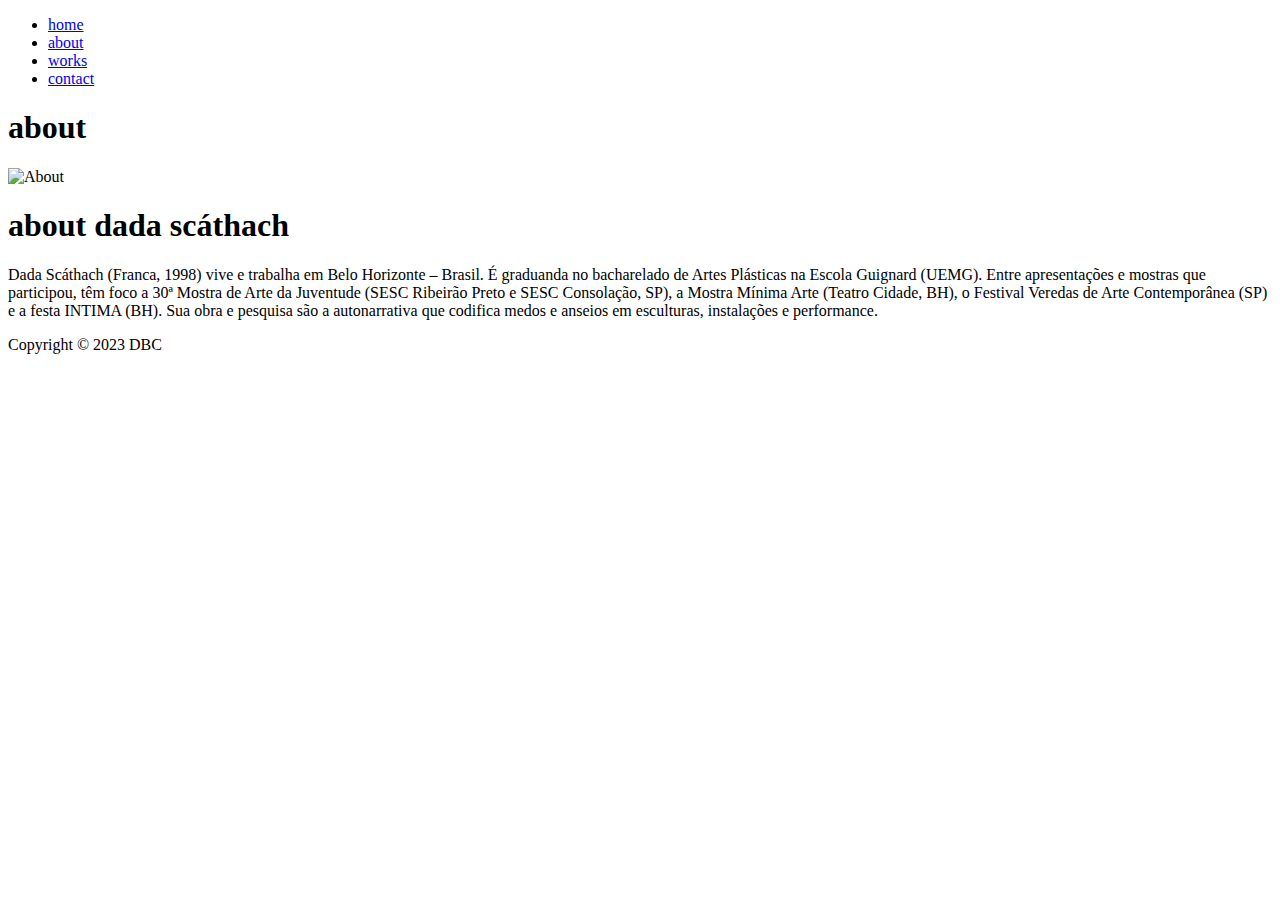
==== about.html @ 293e08b4 "2802" ====
<!DOCTYPE html>
<html lang="en">
  <head>
    <meta charset="utf-8" />
    <meta http-equiv="X-UA-Compatible" content="IE=Edge" />
    <meta name="viewport" content="width=device-width, initial-scale=1" />
    <meta name="keywords" content="" />
    <meta name="description" content="" />

    <!-- Site title
   ================================================== -->
    <title>dada scáthach | about</title>

    <!-- Bootstrap CSS
   ================================================== -->
    <link rel="stylesheet" href="css/bootstrap.min.css" />

    <!-- Animate CSS
   ================================================== -->
    <link rel="stylesheet" href="css/animate.min.css" />

    <!-- Font Icons CSS
   ================================================== -->
    <link rel="stylesheet" href="css/font-awesome.min.css" />
    <link rel="stylesheet" href="css/ionicons.min.css" />

    <!-- Main CSS
   ================================================== -->
    <link rel="stylesheet" href="css/style.css" />

    <!-- Google web font 
   ================================================== -->
    <link
      href="https://fonts.googleapis.com/css?family=Source+Sans+Pro:400,700,300"
      rel="stylesheet"
      type="text/css"
    />
  </head>
  <body>
    <!-- Preloader section
================================================== -->
    <div class="preloader">
      <div class="sk-spinner sk-spinner-pulse"></div>
    </div>

    <!-- Navigation section
================================================== -->
    <div class="nav-container">
      <nav class="nav-inner transparent">
        <div class="navbar">
          <div class="container">
            <div class="row">
              <!-- <div class="brand">
                <a href="index.html">Pure Mix</a>
              </div> -->

              <div class="navicon">
                <div class="menu-container">
                  <div class="circle dark inline">
                    <i class="icon ion-navicon"></i>
                  </div>

                  <div class="list-menu">
                    <i class="icon ion-close-round close-iframe"></i>
                    <div class="intro-inner">
                      <ul id="nav-menu">
                        <li><a href="index.html">home</a></li>
                        <li><a href="about.html">about</a></li>
                        <li><a href="blog.html">works</a></li>
                        <li><a href="contact.html">contact</a></li>
                      </ul>
                    </div>
                  </div>
                </div>
              </div>
            </div>
          </div>
        </div>
      </nav>
    </div>

    <!-- Header section
================================================== -->
    <section id="header" class="header-three">
      <div class="container">
        <div class="row">
          <div class="col-md-offset-3 col-md-6 col-sm-offset-2 col-sm-8">
            <div class="header-thumb">
              <h1 class="wow fadeIn" data-wow-delay="0.6s">about</h1>
              <!-- <h3 class="wow fadeInUp" data-wow-delay="0.9s">1998</h3> -->
            </div>
          </div>
        </div>
      </div>
    </section>

    <!-- About section
================================================== -->
    <section id="about">
      <div class="container">
        <div class="row">
          <div class="wow fadeInUp col-md-4 col-sm-5" data-wow-delay="1.3s">
            <img
              src="images/about-img1.jpg"
              class="img-responsive"
              alt="About"
            />
            <h1>about dada scáthach</h1>
            <!-- <p>
              Lorem ipsum dolor sit amet, consectetuer adipiscing elit, sed diam
              nonummy nibh euismod tincidunt ut laoreet. Dolore magna aliquam
              erat volutpat.
            </p> -->
          </div>

          <div class="wow fadeInUp col-md-7 col-sm-7" data-wow-delay="1.6s">
            <!-- <h1>Lorem ipsum dolor sit amet</h1> -->
            <p>
              Dada Scáthach (Franca, 1998) vive e trabalha em Belo Horizonte –
              Brasil. É graduanda no bacharelado de Artes Plásticas na Escola
              Guignard (UEMG). Entre apresentações e mostras que participou, têm
              foco a 30ª Mostra de Arte da Juventude (SESC Ribeirão Preto e SESC
              Consolação, SP), a Mostra Mínima Arte (Teatro Cidade, BH), o
              Festival Veredas de Arte Contemporânea (SP) e a festa INTIMA (BH).
              Sua obra e pesquisa são a autonarrativa que codifica medos e
              anseios em esculturas, instalações e performance.
            </p>
            <!-- <blockquote>
              Lorem ipsum dolor sit amet, consectetuer adipiscing elit, sed diam
              nonummy nibh euismod tincidunt ut laoreet. Dolore magna aliquam
              erat volutpat.
            </blockquote> -->
            <!-- <img src="images/about-img.jpg" class="img-responsive" alt="About"> -->
            <!-- <p>
              Lorem ipsum dolor sit amet, consectetuer adipiscing elit, sed diam
              nonummy nibh euismod tincidunt ut laoreet. Dolore magna aliquam
              erat volutpat.
            </p> -->
          </div>

          <!-- <div class="clearfix"></div> -->

          <!-- <div class="wow fadeInUp col-md-4 col-sm-6" data-wow-delay="0.4s">
            <h1>Donec eu porta 1</h1>
            <p>
              Duis id ultricies magna. Fusce placerat eu magna non euismod.
              Curabitur suscipit tristique massa, nec pretium tellus maximus
              nec. Pellentesque convallis viverra mauris quis sollicitudin.
              Praesent et libero in augue aliquam malesuada vitae ultricies
              neque. Donec rutrum diam sagittis diam viverra tincidunt.
            </p>
          </div>

          <div class="wow fadeInUp col-md-4 col-sm-6" data-wow-delay="0.8s">
            <h1>Donec eu porta 2</h1>
            <p>
              Duis id ultricies magna. Fusce placerat eu magna non euismod.
              Curabitur suscipit tristique massa, nec pretium tellus maximus
              nec. Pellentesque convallis viverra mauris quis sollicitudin.
              Praesent et libero in augue aliquam malesuada vitae ultricies
              neque. Donec rutrum diam sagittis diam viverra tincidunt.
            </p>
          </div>

          <div class="wow fadeInUp col-md-4 col-sm-6" data-wow-delay="1.2s">
            <h1>Donec eu porta 3</h1>
            <p>
              Duis id ultricies magna. Fusce placerat eu magna non euismod.
              Curabitur suscipit tristique massa, nec pretium tellus maximus
              nec. Pellentesque convallis viverra mauris quis sollicitudin.
              Praesent et libero in augue aliquam malesuada vitae ultricies
              neque. Donec rutrum diam sagittis diam viverra tincidunt.
            </p>
          </div>

          <div class="clearfix"></div>

          <div class="wow fadeInUp col-md-6 col-sm-6" data-wow-delay="1.4s">
            <h1>Donec eu porta 4</h1>
            <p>
              Morbi mattis scelerisque nunc quis faucibus. Cras consectetur,
              nulla nec condimentum bibendum, est est accumsan ipsum, id
              vestibulum nulla odio vel massa. Duis pharetra augue ac bibendum
              eleifend. Curabitur id luctus lectus. Donec sem sem, egestas sit
              amet sagittis pellentesque, semper non libero.
            </p>
          </div>

          <div class="wow fadeInUp col-md-6 col-sm-6" data-wow-delay="1.6s">
            <h1>Donec eu porta 5</h1>
            <p>
              Morbi mattis scelerisque nunc quis faucibus. Cras consectetur,
              nulla nec condimentum bibendum, est est accumsan ipsum, id
              vestibulum nulla odio vel massa. Duis pharetra augue ac bibendum
              eleifend. Curabitur id luctus lectus. Donec sem sem, egestas sit
              amet sagittis pellentesque, semper non libero.
            </p>
          </div> -->
        </div>
      </div>
    </section>

    <!-- Footer section
================================================== -->
    <footer>
      <div class="container">
        <div class="row">
          <div class="col-md-12 col-sm-12">
            <p class="wow fadeInUp" data-wow-delay="0.3s">
              Copyright © 2023 DBC
            </p>
            <!-- <ul class="social-icon wow fadeInUp" data-wow-delay="0.6s">
              <li><a href="#" class="fa fa-facebook"></a></li>
              <li><a href="#" class="fa fa-twitter"></a></li>
              <li><a href="#" class="fa fa-dribbble"></a></li>
              <li><a href="#" class="fa fa-behance"></a></li>
              <li><a href="#" class="fa fa-google-plus"></a></li>
            </ul> -->
          </div>
        </div>
      </div>
    </footer>

    <!-- Javascript 
================================================== -->
    <script src="js/jquery.js"></script>
    <script src="js/bootstrap.min.js"></script>
    <script src="js/wow.min.js"></script>
    <script src="js/custom.js"></script>
  </body>
</html>
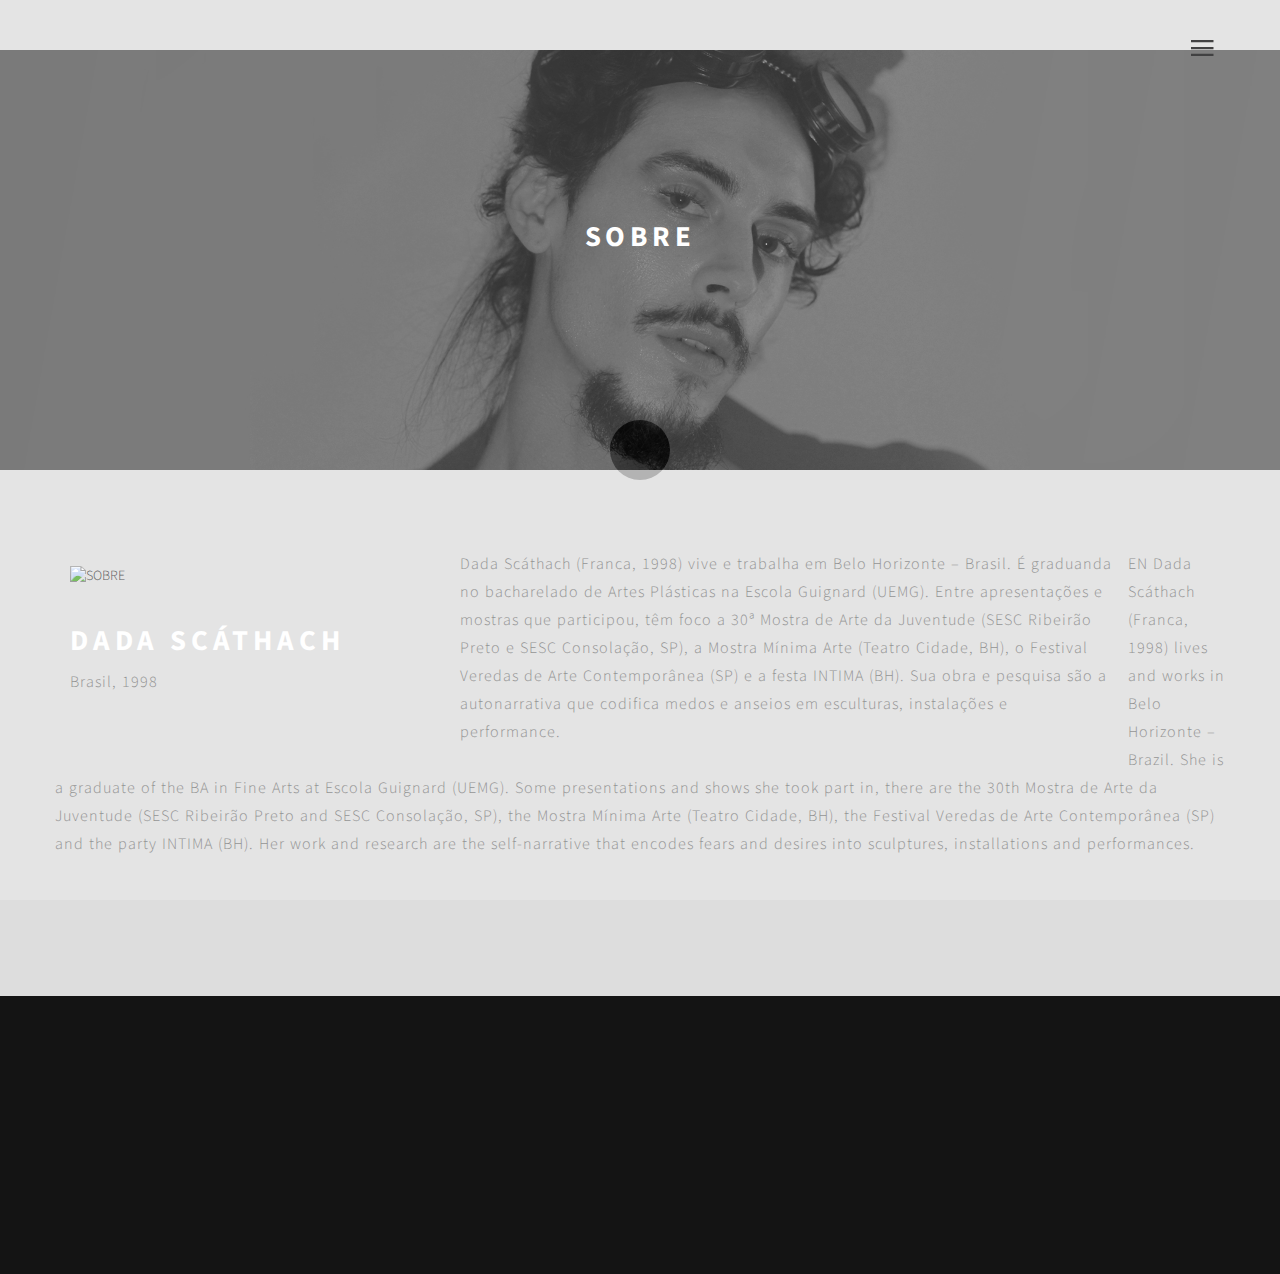
==== commit 3952c863: "Atualizacao da arquitetura e portfolio visual" ====
--- a/about.html
+++ b/about.html
@@ -9,7 +9,7 @@
 
     <!-- Site title
    ================================================== -->
-    <title>dada scáthach | about</title>
+    <title>SOBRE</title>
 
     <!-- Bootstrap CSS
    ================================================== -->
@@ -63,12 +63,12 @@
                   <div class="list-menu">
                     <i class="icon ion-close-round close-iframe"></i>
                     <div class="intro-inner">
-                      <ul id="nav-menu">
+                      <!-- <ul id="nav-menu">
                         <li><a href="index.html">home</a></li>
                         <li><a href="about.html">about</a></li>
                         <li><a href="blog.html">works</a></li>
                         <li><a href="contact.html">contact</a></li>
-                      </ul>
+                      </ul> -->
                     </div>
                   </div>
                 </div>
@@ -86,7 +86,7 @@
         <div class="row">
           <div class="col-md-offset-3 col-md-6 col-sm-offset-2 col-sm-8">
             <div class="header-thumb">
-              <h1 class="wow fadeIn" data-wow-delay="0.6s">about</h1>
+              <h1 class="wow fadeIn" data-wow-delay="0.6s">SOBRE</h1>
               <!-- <h3 class="wow fadeInUp" data-wow-delay="0.9s">1998</h3> -->
             </div>
           </div>
@@ -103,14 +103,12 @@
             <img
               src="images/about-img1.jpg"
               class="img-responsive"
-              alt="About"
+              alt="SOBRE"
             />
-            <h1>about dada scáthach</h1>
-            <!-- <p>
-              Lorem ipsum dolor sit amet, consectetuer adipiscing elit, sed diam
-              nonummy nibh euismod tincidunt ut laoreet. Dolore magna aliquam
-              erat volutpat.
-            </p> -->
+            <h1>DADA SCÁTHACH</h1>
+            <p>
+              Brasil, 1998          
+            </p>
           </div>
 
           <div class="wow fadeInUp col-md-7 col-sm-7" data-wow-delay="1.6s">
@@ -137,39 +135,39 @@
               erat volutpat.
             </p> -->
           </div>
+          <p>
+            EN
+
+            Dada Scáthach (Franca, 1998) lives and works in Belo Horizonte –
+            Brazil. She is a graduate of the BA in Fine Arts at Escola
+            Guignard (UEMG). Some presentations and shows she took part in, there are
+            the 30th Mostra de Arte da Juventude (SESC Ribeirão Preto and SESC
+            Consolação, SP), the Mostra Mínima Arte (Teatro Cidade, BH), the
+            Festival Veredas de Arte Contemporânea (SP) and the party INTIMA (BH).
+            Her work and research are the self-narrative that encodes fears and
+            desires into sculptures, installations and performances.
+          </p>
 
           <!-- <div class="clearfix"></div> -->
 
           <!-- <div class="wow fadeInUp col-md-4 col-sm-6" data-wow-delay="0.4s">
-            <h1>Donec eu porta 1</h1>
-            <p>
-              Duis id ultricies magna. Fusce placerat eu magna non euismod.
-              Curabitur suscipit tristique massa, nec pretium tellus maximus
-              nec. Pellentesque convallis viverra mauris quis sollicitudin.
-              Praesent et libero in augue aliquam malesuada vitae ultricies
-              neque. Donec rutrum diam sagittis diam viverra tincidunt.
+            <h1>titulo</h1>
+            <p>
+              texto 
             </p>
           </div>
 
           <div class="wow fadeInUp col-md-4 col-sm-6" data-wow-delay="0.8s">
-            <h1>Donec eu porta 2</h1>
-            <p>
-              Duis id ultricies magna. Fusce placerat eu magna non euismod.
-              Curabitur suscipit tristique massa, nec pretium tellus maximus
-              nec. Pellentesque convallis viverra mauris quis sollicitudin.
-              Praesent et libero in augue aliquam malesuada vitae ultricies
-              neque. Donec rutrum diam sagittis diam viverra tincidunt.
+            <h1>titulo</h1>
+            <p>
+              texto
             </p>
           </div>
 
           <div class="wow fadeInUp col-md-4 col-sm-6" data-wow-delay="1.2s">
-            <h1>Donec eu porta 3</h1>
-            <p>
-              Duis id ultricies magna. Fusce placerat eu magna non euismod.
-              Curabitur suscipit tristique massa, nec pretium tellus maximus
-              nec. Pellentesque convallis viverra mauris quis sollicitudin.
-              Praesent et libero in augue aliquam malesuada vitae ultricies
-              neque. Donec rutrum diam sagittis diam viverra tincidunt.
+            <h1>titulo/h1>
+            <p>
+              texto
             </p>
           </div>
 
--- a/css/style.css
+++ b/css/style.css
@@ -0,0 +1,897 @@
+/* Body 
+------------------------------------- */
+body {
+		background: #ffffff;
+    font-family: 'Source Sans Pro', sans-serif;
+    font-style: normal;
+    font-weight: 300;
+    position: relative;
+}
+
+html,body {
+  width: 100%;
+  overflow-x: hidden;
+}
+
+html {
+  font-size: 100%;
+}
+
+
+/* Typography
+------------------------------------- */
+
+h1,h2,h3,h4 {
+  font-weight: 400;
+  letter-spacing: 0.3rem;
+  text-transform: uppercase;
+}
+
+h1 {
+  color: rgb(255, 255, 255);
+  font-size: 1.8rem;
+  font-weight: 700;
+}
+
+h2 {
+  color: #ffffff;
+  font-size: 1rem;
+}
+
+h3 {
+  color: rgb(234, 228, 228);
+  font-size: 14px;
+  font-weight: 14px;
+  letter-spacing: 4px;
+}
+
+h5 {
+  font-weight: 400;
+  letter-spacing: 1px;
+}
+
+p {
+  color: #777;
+  font-size: 16px;
+  line-height: 28px;
+  word-spacing: 1px;
+  letter-spacing: 1px;
+}
+
+a {
+  outline: none;
+  text-decoration: none;
+}
+a,
+a:hover,
+a:focus {
+  color: inherit;
+  text-decoration: none;
+  outline: 0;
+  -webkit-transition: all 0.25s ease-out;
+  -moz-transition: all 0.25s ease-out;
+  -ms-transition: all 0.25s ease-out;
+  -o-transition: all 0.25s ease-out;
+  transition: all 0.25s ease-out;
+}
+
+img {
+  width: 100%;
+  max-width: 100%;
+}
+
+
+/* preloader styles
+/* ========================================== */
+.preloader {
+    position: fixed;
+    top: 0;
+    left: 0;
+    width: 100%;
+    height: 100%;
+    z-index: 99999;
+    display: flex;
+    flex-flow: row nowrap;
+    justify-content: center;
+    align-items: center;
+    background: none repeat scroll 0 0 #fff;
+}
+
+.sk-spinner-pulse {
+  width: 60px;
+  height: 60px;
+  background-color: #111112;
+  border-radius: 100%;
+  -webkit-animation: sk-pulseScaleOut 1s infinite ease-in-out;
+          animation: sk-pulseScaleOut 1s infinite ease-in-out; }
+
+@-webkit-keyframes sk-pulseScaleOut {
+  0% {
+    -webkit-transform: scale(0);
+            transform: scale(0); }
+  100% {
+    -webkit-transform: scale(1);
+            transform: scale(1);
+    opacity: 0; } }
+
+@keyframes sk-pulseScaleOut {
+  0% {
+    -webkit-transform: scale(0);
+            transform: scale(0); }
+  100% {
+    -webkit-transform: scale(1);
+            transform: scale(1);
+    opacity: 0; } }
+
+
+
+/* navigation styles
+/* ========================================== */
+.nav-container,
+nav {
+  overflow: visible;
+  transition: all 0.3s ease;
+  -webkit-transition: all 0.3s ease;
+  -moz-transition: all 0.3s ease;
+}
+
+nav {
+  -webkit-backface-visibility: hidden;
+  backface-visibility: hidden;
+  transition: all 0.3s ease;
+  -webkit-transition: all 0.3s ease;
+  -moz-transition: all 0.3s ease;
+}
+
+body{
+  background:#ddd;
+  }
+  .form-control-borderless {
+      border: none;
+  }
+  
+  .form-control-borderless:hover, .form-control-borderless:active, .form-control-borderless:focus {
+      border: none;
+      outline: none;
+      box-shadow: none;
+  }
+
+nav a {
+  color: #333333;
+}
+
+.navbar {
+  background: transparent;
+  height: 50px;
+  max-height: 50px;
+  margin: 0;
+  border-radius: 0;
+  transition: all 0.3s ease;
+  -webkit-transition: all 0.3s ease;
+  -moz-transition: all 0.3s ease;
+}
+
+.brand {
+  float: left;
+  padding: 10px 0 0;
+  transition: all 0.3s ease;
+  -webkit-transition: all 0.3s ease;
+  -moz-transition: all 0.3s ease;
+  text-transform: uppercase;
+  letter-spacing: 0.3rem;
+}
+.brand a {
+  color: #333;
+  font-size: 24px;
+  font-weight: 700;
+  opacity: 1;
+  text-decoration: none;
+}
+
+.navicon {  
+  float: right;
+  /* position: relative; */
+  /* right: 0; */
+  /* display: flex; */
+  -webkit-justify-content: flex-end;
+  -ms-flex-pack: end;
+  /* justify-content: flex-end; */
+  padding: 20px 0 0;
+}
+
+/* .menu-container {
+  position: relative;
+  display: inline-block;
+  padding: 1 1 1;
+} */
+
+nav ul {
+  display: inline-block;
+}
+
+nav ul.right {
+  float: right;
+  right: 0
+}
+
+#nav-menu a {
+  font-weight: 300;
+  font-size: 26px;
+  color: #ffffff;
+  text-transform: uppercase;
+  letter-spacing: 0.3rem;
+}
+
+#nav-menu li {
+  list-style: none;
+  padding: 6px;
+}
+
+.nav-text-light a {
+  color: #ffffff;
+}
+
+.sticky .nav-text-light a {
+  color: #555555;
+}
+
+.sticky nav.nav-inner .navbar {
+  height: 70px;
+  max-height: 70px;
+  margin: 0;
+  background: #ffffff;
+}
+
+.sticky nav.transparent .navbar {
+  background: transparent;
+}
+
+@media all and (max-width: 990px) {
+  .nav-text-light a {
+    color: #555555;
+  }
+  .nav-inner {
+    background: #ffffff;
+  }
+  .transparent {
+    background: transparent;
+  }
+  .navicon {
+    padding-right: 10px;
+  }
+  nav ul.right {
+  float: left;
+  }
+}
+
+a.icon {
+  font-size: 32px;
+  padding-right: 20px;
+}
+
+.intro-inner {  
+  position: absolute;
+  left: 50%;
+  top: 50%;
+  -webkit-transform: translate(-50%, -50%);
+      -ms-transform: translate(-50%, -50%);
+          transform: translate(-50%, -50%);
+  width: 100%;
+  text-align: center;
+}
+
+.close {
+  font-family: inherit;
+  font-size: 32px;
+  font-weight: 300;
+  text-shadow: none;
+}
+.close:focus {
+  outline: 0px auto -webkit-focus-ring-color;
+}
+
+.circle {
+  width: 45px;
+  height: 45px;
+  text-align: center;
+  margin: 0 auto;
+  position: absolute;
+  top: 50%;
+  left: 50%;
+  margin-top: -40px;
+  margin-left: -40px;
+  border-radius: 50%;
+  transition: all 0.3s ease;
+  -webkit-transition: all 0.3s ease;
+  -moz-transition: all 0.3s ease;
+  cursor: pointer;
+  z-index: 99;
+  padding: 4px 0 0;
+}
+
+.circle i {
+  font-size: 36px;
+  color: #111112;
+}
+
+.circle.dark {
+  border-color: #292929;
+}
+
+.circle.dark:before {
+  border-color: transparent transparent transparent #292929;
+}
+
+.circle.large {
+  height: 120px;
+  width: 120px;
+  margin-top: -60px;
+  margin-left: -60px;
+}
+
+.circle.large:before {
+  margin-top: 10px;
+  margin-left: -10px;
+  content: '';
+  width: 0;
+  height: 0;
+  border-style: solid;
+  border-width: 20px 0 20px 31.0px;
+  border-color: transparent transparent transparent #ffffff;
+}
+
+.circle.large.dark:before {
+  border-block: 20px 0 20px 31.0px;
+  border-sizing:  ; 
+  content: '';
+  width: 0;
+  height: 0;
+  border-style: solid;
+  border-width: 20px 0 20px 31.0px;
+  border-color: transparent transparent transparent #ffffff
+ 
+  /* border-color: transparent transparent transparent #292929; */
+}
+
+.circle.inline {
+  position: relative;
+  top: 0;
+  left: 0;
+  margin-top: 0;
+  margin-left: 0;
+  display: inline-block;
+  z-index: 0;
+}
+
+@media all and (max-width: 767px) {
+  .circle.large {
+    width: 90px;
+    height: 90px;
+    margin-top: -45px;
+  }
+  .circle.large:before {
+    /* margin-top: -14px;
+    margin-left: -8px;
+    content: ''; */
+    /* width: 0;
+    height: 0; */
+    border-style: solid;
+    /* border-width: 15px 0 15px 25.0px; */
+    border-color: transparent transparent transparent #fff;
+  }
+}
+
+.list-menu {
+  position: fixed;
+  visibility: hidden;
+  width: 100%;
+  height: 100%;
+  top: 0;
+  left: 0;
+  z-index: 9999999;
+  background: rgba(0, 0, 0, 0.9);
+  transition: all 0.6s ease;
+  -webkit-transition: all 0.6s ease;
+  -moz-transition: all 0.6s ease;
+  opacity: 0;
+  z-index: -1;
+}
+
+.list-menu.reveal-modal {
+  opacity: 1;
+  z-index: 999999;
+  visibility: visible;
+}
+
+.list-menu .ion-close-round {
+  font-size: 31px;
+  position: absolute;
+  top: 32px;
+  right: 32px;
+  color: #fff;
+  cursor: pointer;
+}
+
+/* header section styles
+/* ========================================== */
+#header {
+  -webkit-background-size: cover;
+  background-size: cover;
+  background-position: center center;
+  text-align: center;
+  padding-top: 130px;
+  padding-bottom: 100px;
+}
+/* 
+#header .header-thumb {
+  background: #ffffff18;
+  border: 10px solid #f9f9f9;
+  padding: 62px 20px 62px 20px;
+} */
+
+.header-one .header-thumb,
+.header-two .header-thumb,
+.header-three .header-thumb,
+.header-four .header-thumb,
+.header-five .header-thumb {
+  padding: 32px 20px 32px 20px !important;
+}
+
+.header-one, .header-two,
+.header-three, .header-four,
+.header-five {
+  height: 42vh !important;
+  min-height: 420px;
+  padding-top: 120px !important;
+}
+
+.header-one {
+  background: url('../images/Headers/header-one.png') no-repeat;
+  height: 60vh !important;
+  min-height: 520px;
+  padding-top: 150px !important;
+}
+.header-two {
+  background: url('../images/Headers/header-bg.jpg') no-repeat;
+}
+.header-three {
+  background: url('../images/Headers/header-three-bg.jpg') no-repeat;
+}
+.header-four {
+  background: url('../images/Headers/header-four-bg.jpg') no-repeat;
+}
+.header-five {
+  background: url('../images/Headers/header-one.png') no-repeat;
+}
+
+/* Portfolio section styles
+/* ========================================== */
+#portfolio {
+  text-align: center;
+  padding-top: 3rem;
+  padding-bottom: 6rem;
+}
+
+#portfolio img {
+  width: 100%;
+}
+
+/* .img-responsive {
+  filter: grayscale(100%)
+} */
+
+#portfolio .portfolio-thumb {
+  position: relative;
+  overflow: hidden;
+  margin: 0;
+}
+
+#portfolio .portfolio-thumb .portfolio-overlay {
+  background: #141414;
+  position: absolute;
+  top: 0;
+  right: 0;
+  bottom: 0;
+  left: 0;
+  width: 100%;
+  height: 100%;
+  opacity: 0;
+  -webkit-transition: all 0.4s ease-in-out;
+  transition: all 0.4s ease-in-out;
+}
+
+#portfolio .portfolio-thumb:hover .portfolio-overlay {
+  opacity: 0.9;
+}
+
+#portfolio .portfolio-thumb .portfolio-overlay .portfolio-item {
+    text-align: center;
+    padding: 30% 20px 20px;
+}
+
+#portfolio .portfolio-thumb .portfolio-overlay .fa {
+    background: #f9f9f9;
+    border-radius: 100px;
+    color: #141414;
+    font-size: 1.3rem;
+    display: inline-block;
+    width: 3.5rem;
+    height: 3.5rem;
+    line-height: 3.5rem;
+    text-align: center;
+    text-decoration: none;
+    margin-bottom: 4px;
+}
+
+/*filter css*/
+.filter-wrapper {
+    width: 100%;
+    margin-bottom: 32px;
+    overflow: hidden;
+}
+
+.filter-wrapper li {
+    display: inline-block;
+    margin: 4px;
+}
+
+.filter-wrapper li a {
+    color: #666;
+    font-size: 13px;
+    font-weight: 400;
+    letter-spacing: 2px;
+    padding: 8px 17px;
+    margin-right: 2px;
+    margin-left: 2px;
+    text-transform: uppercase;
+    display: block;
+    text-decoration: none;
+    transition: all 0.4s ease-in-out;
+}
+.filter-wrapper li a:active {
+  background: #111112 !important;
+}
+.filter-wrapper li a:hover,
+.filter-wrapper li a:focus {
+  background: #111112;
+  color: #ffffff;
+}
+
+/*isotope box css*/
+.iso-box-section {
+    width: 100%;
+}
+
+.iso-box-wrapper {
+    width: 100%;
+    padding: 0;
+    clear: both;
+    position: relative;
+}
+
+.iso-box {
+    position: relative;
+    min-height: 50px;
+    float: left;
+    overflow: hidden;
+    margin-bottom: 25px;
+}
+
+.iso-box > a {
+    display: block;
+    width: 100%;
+    height: 100%;
+    overflow: hidden;
+} 
+
+.fluid-img {
+    width: 100%;
+    display: block;
+}
+
+/* single project section styles
+/* ========================================== */
+#single-project {
+  padding-top: 4rem;
+  padding-bottom: 6rem;
+}
+
+#single-project .project-info {
+  padding-bottom: 10px;
+}
+
+#single-project img {
+  padding-top: 14px;
+}
+
+/* about section styles
+/* ========================================== */
+#about {
+  padding-top: 5rem;
+  padding-bottom: 8rem;
+}
+
+#about .col-md-4 {
+  padding-top: 16px;
+  padding-bottom: 32px;
+}
+
+#about img {
+  padding-bottom: 20px;
+}
+
+#about blockquote {
+  letter-spacing: 2px;
+  margin-top: 20px;
+}
+
+/* blog & single post section styles
+/* ========================================== */
+#blog, 
+#single-post {
+  padding-top: 4rem;
+  padding-bottom: 6rem;
+}
+
+#blog .blog-thumb {
+  padding-top: 60px;
+  padding-bottom: 40px;
+}
+
+#blog .post-format,
+#single-post .post-format {
+  padding-bottom: 10px;
+}
+
+#blog .post-format span,
+#single-post .post-format span {
+  color: #888;
+  font-weight: 400;
+  letter-spacing: 1px;
+  padding-right: 10px;
+}
+
+#blog .blog-thumb .btn {
+  border-radius: 0px;
+  padding: 10px 32px;
+  letter-spacing: 2px;
+  text-transform: uppercase;
+  margin-top: 22px;
+  transition: all 0.4s ease-in-out;
+}
+#blog .blog-thumb .btn:hover {
+  background: #111112;
+  border-color: transparent;
+  color: #ffffff;
+}
+
+#single-post blockquote {
+  margin-top: 32px;
+  letter-spacing: 2px;
+}
+
+.post-image {
+	margin: 25px 0px;
+}
+
+#single-post .blog-comment,
+#single-post .blog-comment-form {
+  margin-top: 62px;
+}
+
+#single-post .blog-comment h3,
+#single-post .blog-comment-form h3 {
+  padding-bottom: 20px;
+}
+
+#single-post .blog-comment .media {
+  padding-bottom: 22px;
+}
+
+#single-post .blog-comment .media img {
+  padding-right: 14px;
+}
+
+#single-post .blog-comment h4 {
+  font-weight: 700;
+}
+
+#single-post .blog-comment-form .form-control {
+  background: transparent;
+  border: 1px solid #eee;
+  border-radius: 0px;
+  box-shadow: none;
+  font-size: 16px;
+  margin-bottom: 16px;
+  transition: all 0.4s ease-in-out;
+}
+
+#single-post .blog-comment-form input[type="submit"] {
+  background: #111112;
+  border-color: transparent;
+  color: #ffffff;
+  height: 50px;
+}
+
+
+/* contact section styles
+/* ========================================== */
+#contact {
+  padding-top: 5rem;
+  padding-bottom: 0rem;
+}
+
+#contact .fa {
+  font-size: 32px;
+  padding-right: 10px;
+}
+
+#contact #map-canvas  {
+  border: none;
+  width: 100%;
+  height: 300px;
+  margin-top: 40px;
+}
+
+#contact .contact-form {
+  padding-top: 14px;
+}
+
+#contact .form-control {
+  background: transparent;
+  border: 1px solid #eee;
+  border-radius: 0px;
+  box-shadow: none;
+  font-size: 16px;
+  margin-bottom: 16px;
+  transition: all 0.4s ease-in-out;
+}
+
+#contact .form-control:hover {
+  border-color: #f0f0f0;
+}
+
+#contact textarea {min-height: 100px;}
+
+#contact input {height: 50px;}
+
+#contact input[type='submit'] {
+  background: #111112;
+  color: #ffffff;
+  font-size: 15px;
+  font-weight: 400;
+  letter-spacing: 2px;
+  transition: all 0.4s ease-in-out;
+  margin-top: 10px;
+}
+
+#contact input[type='submit']:hover {
+  background: #444;
+}
+
+.contact-submit {
+	width: 50%;
+}
+
+#contact .col-md-4 {
+  background: #fff;
+  padding: 62px 0px 32px 42px;
+  position: relative;
+  bottom: -50px;
+}
+
+
+
+/* footer section styles
+/* ========================================== */
+footer {
+  background: #141414;
+  padding-top: 120px;
+  padding-bottom: 120px;
+  text-align: center;
+}
+
+
+/* social icon */
+.social-icon {
+  padding: 0;
+  margin: 0;
+}
+.social-icon li {
+  list-style: none;
+  display: inline-block;
+}
+.social-icon li a {
+  border-radius: 100px;
+  border: 1px solid transparent;
+  color: #909090;
+  font-size: 18px;
+  width: 50px;
+  height: 50px;
+  line-height: 48px;
+  text-align: center;
+  vertical-align: middle;
+  text-decoration: none;
+  transition: all 0.4s ease-in-out;
+  padding: 0px;
+  margin-top: 14px;
+  margin-right: 8px;
+  margin-left: 8px;
+  position: relative;
+  top: 0px;
+}
+.social-icon li a:hover {
+  background: #ffffff;
+}
+
+/* Responsive Mobile styles
+/* ========================================== */
+@media (max-width: 980px) {
+
+  .intro-inner {top: 30%;}
+
+  #contact .col-md-4 {
+    padding: 62px 20px 42px 32px;
+  }
+
+  #contact .col-md-4 p {
+    font-size: 12px;
+  }
+
+  #contact #map-canvas {
+    margin-bottom: 60px;
+  }
+}
+
+
+@media (max-width: 768px) {
+
+  .brand {
+    padding-left: 24px;
+  }
+
+  .header-one, .header-two,
+  .header-three, .header-four,
+  .header-five {
+    min-height: 380px;
+	padding-top: 80px !important;
+  }
+
+  #about .col-md-4,
+  #single-project .col-md-3 {
+    padding-bottom: 32px;
+  }
+
+}
+
+
+@media (max-width: 700px) {
+
+  h1 {
+    font-size: 1.3rem;
+  }
+  h3 {
+    font-size: 13px;
+    letter-spacing: 3px;
+  }
+
+  .filter-wrapper {
+    padding: 0px;
+  }
+
+  #contact {
+    padding-bottom: 4rem;
+  }
+
+  #contact .col-md-4 {
+    padding: 32px 20px 22px 62px;
+  }
+  .contact-submit {
+	width: 70%;
+  }
+
+}
+
+@media (max-width: 450px) {
+  .intro-inner {top: 50%;}
+}